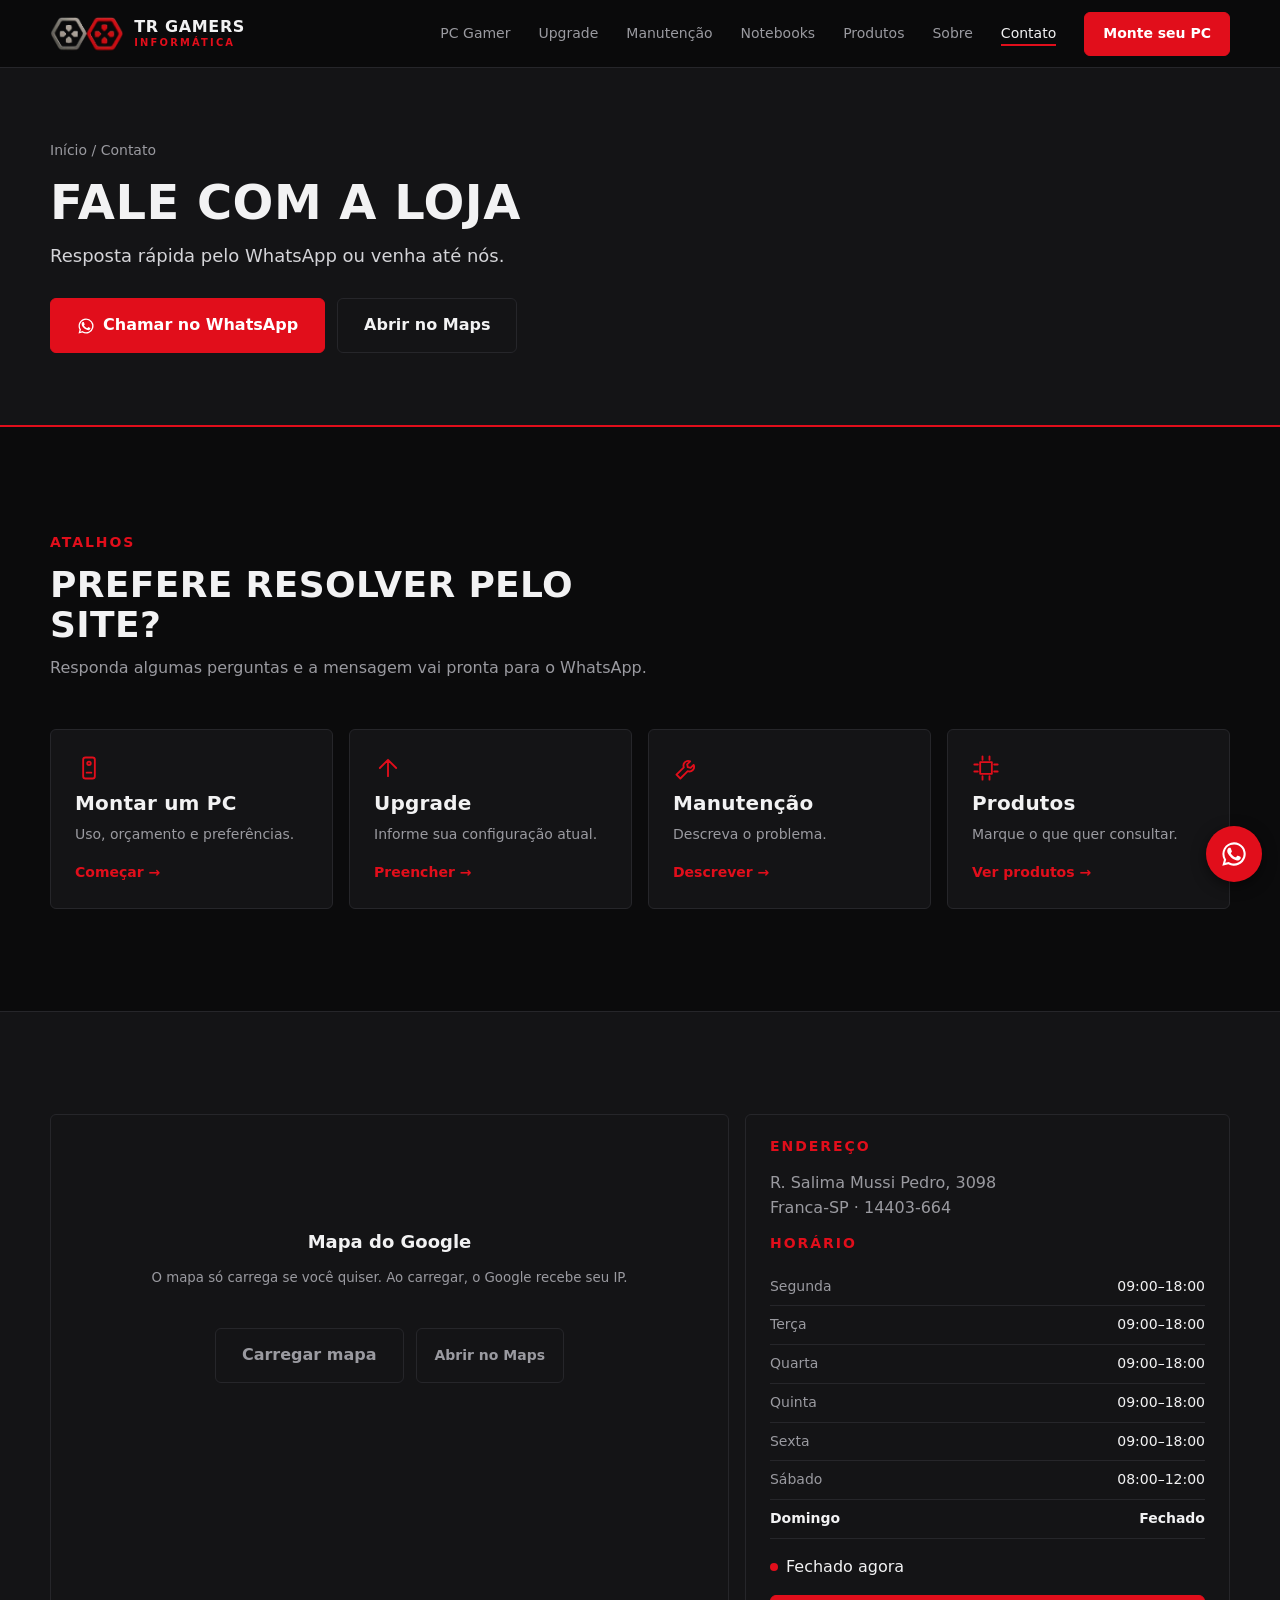
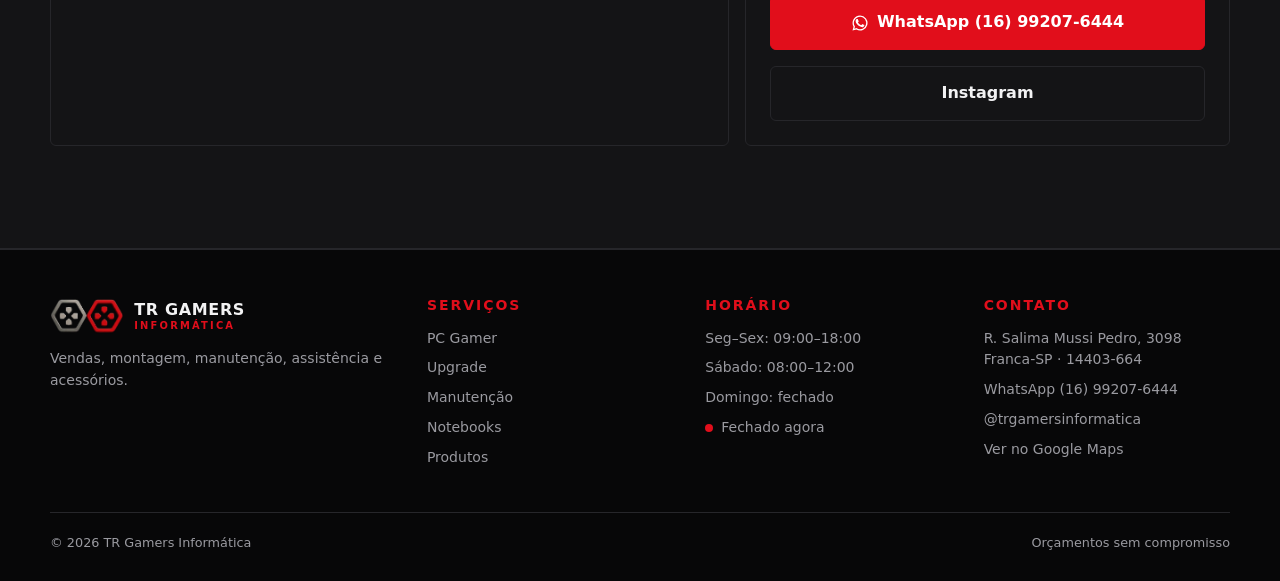
==== contato/index.html @ 9ca3f969 "Site TR Gamers Informática: versão inicial Site estático multipágina (HTML/CSS/JS puro) com Montador" ====
<!doctype html>
<html lang="pt-BR">
<head>
<meta charset="utf-8">
<meta name="viewport" content="width=device-width,initial-scale=1">
<title>Contato e endereço | TR Gamers Informática</title>
<meta name="description" content="R. Salima Mussi Pedro, 3098, Franca-SP. Seg a Sex 9h às 18h, sábado 8h às 12h. Orçamentos pelo WhatsApp.">
<meta name="theme-color" content="#0b0b0c">
<link rel="canonical" href="https://trgamersinformatica.com.br/contato/">
<meta property="og:type" content="website">
<meta property="og:locale" content="pt_BR">
<meta property="og:site_name" content="TR Gamers Informática">
<meta property="og:title" content="Contato e endereço | TR Gamers Informática">
<meta property="og:description" content="R. Salima Mussi Pedro, 3098, Franca-SP. Seg a Sex 9h às 18h, sábado 8h às 12h. Orçamentos pelo WhatsApp.">
<meta property="og:url" content="https://trgamersinformatica.com.br/contato/">
<meta property="og:image" content="https://trgamersinformatica.com.br/assets/img/banner.webp">
<link rel="icon" href="/assets/img/icon.webp" type="image/webp">
<script src="/js/boot.js"></script>
<link rel="stylesheet" href="/css/tokens.css">
<link rel="stylesheet" href="/css/base.css">
<link rel="stylesheet" href="/css/layout.css">
<link rel="stylesheet" href="/css/components.css">
<script type="module" src="/js/main.js"></script>
</head>
<body>
<svg class="sprite" width="0" height="0" aria-hidden="true">
  <symbol id="i-wa" viewBox="0 0 24 24"><path d="M17.5 14.4c-.3-.1-1.7-.8-2-.9-.3-.1-.5-.1-.7.1-.2.3-.8.9-.9 1.1-.2.2-.3.2-.6.1-.3-.1-1.2-.4-2.3-1.4-.8-.7-1.4-1.6-1.6-1.9-.2-.3 0-.4.1-.6l.4-.5c.1-.2.2-.3.3-.5.1-.2 0-.4 0-.5-.1-.1-.7-1.6-.9-2.2-.2-.6-.5-.5-.7-.5h-.6c-.2 0-.5.1-.8.4-.3.3-1 1-1 2.4s1 2.8 1.2 3c.1.2 2 3.1 4.9 4.3.7.3 1.2.5 1.6.6.7.2 1.3.2 1.8.1.5-.1 1.7-.7 1.9-1.4.2-.7.2-1.2.2-1.4-.1-.1-.3-.2-.6-.3zM12 2a10 10 0 0 0-8.6 15L2 22l5.1-1.3A10 10 0 1 0 12 2zm0 18.2c-1.5 0-3-.4-4.2-1.2l-.3-.2-3 .8.8-2.9-.2-.3A8.2 8.2 0 1 1 12 20.2z"/></symbol>
  <symbol id="i-pc" viewBox="0 0 24 24"><rect x="7" y="3" width="10" height="18" rx="2"/><circle cx="12" cy="8" r="1.5"/><path d="M10 16h4"/></symbol>
  <symbol id="i-up" viewBox="0 0 24 24"><path d="M12 19V5M5 12l7-7 7 7"/></symbol>
  <symbol id="i-tool" viewBox="0 0 24 24"><path d="M14.7 6.3a4 4 0 0 0-5.4 5.1L3 17.7 6.3 21l6.3-6.3a4 4 0 0 0 5.1-5.4l-2.6 2.6-2.4-.6-.6-2.4z"/></symbol>
  <symbol id="i-laptop" viewBox="0 0 24 24"><rect x="4" y="5" width="16" height="11" rx="1"/><path d="M2 19h20"/></symbol>
  <symbol id="i-fan" viewBox="0 0 24 24"><circle cx="12" cy="12" r="2"/><path d="M12 10c0-4 1-6 3-6s2 3-3 6zM14 12c4 0 6 1 6 3s-3 2-6-3zM12 14c0 4-1 6-3 6s-2-3 3-6zM10 12c-4 0-6-1-6-3s3-2 6 3z"/></symbol>
  <symbol id="i-cpu" viewBox="0 0 24 24"><rect x="7" y="7" width="10" height="10"/><path d="M9 2v3M15 2v3M9 19v3M15 19v3M2 9h3M2 15h3M19 9h3M19 15h3"/></symbol>
  <symbol id="i-ram" viewBox="0 0 24 24"><rect x="2" y="8" width="20" height="8" rx="1"/><path d="M6 16v2M10 16v2M14 16v2M18 16v2M6 12h2M11 12h2M16 12h2"/></symbol>
  <symbol id="i-mouse" viewBox="0 0 24 24"><rect x="7" y="3" width="10" height="18" rx="5"/><path d="M12 7v4"/></symbol>
  <symbol id="i-cable" viewBox="0 0 24 24"><path d="M4 9h5v6H4zM15 9h5v6h-5zM9 12h6"/></symbol>
  <symbol id="i-check" viewBox="0 0 24 24"><path d="M5 12l4 4 10-10"/></symbol>
  <symbol id="i-truck" viewBox="0 0 24 24"><path d="M2 6h12v10H2zM14 10h4l3 3v3h-7"/><circle cx="6" cy="17" r="1.8"/><circle cx="17" cy="17" r="1.8"/></symbol>
</svg>
<a class="skip" href="#conteudo">Pular para o conteúdo</a>
<header class="header">
  <div class="container header__in">
    <a href="/" class="brand" aria-label="TR Gamers Informática - início">
      <img src="/assets/img/logo-mark.webp" alt="" height="36" width="74">
      <span>TR Gamers<small>Informática</small></span>
    </a>
    <button class="menu-btn" aria-label="Menu" aria-expanded="false"><span></span></button>
    <nav class="nav" aria-label="Principal">
      <a href="/montagem/">PC Gamer</a>
      <a href="/upgrade/">Upgrade</a>
      <a href="/manutencao/">Manutenção</a>
      <a href="/notebooks/">Notebooks</a>
      <a href="/produtos/">Produtos</a>
      <a href="/sobre/">Sobre</a>
      <a href="/contato/" aria-current="page">Contato</a>
      <a class="btn btn--primary btn--sm" href="/monte-seu-pc/">Monte seu PC</a>
    </nav>
  </div>
</header>
<main id="conteudo" tabindex="-1">
  <section class="page-hero">
    <div class="container">
      <p class="crumbs"><a href="/">Início</a> / Contato</p>
      <h1>Fale com a loja</h1>
      <p>Resposta rápida pelo WhatsApp ou venha até nós.</p>
      <div class="hero__cta">
        <a class="btn btn--primary" data-wa="Oi, tudo bem? Vim pelo site da TR Gamers e gostaria de fazer um orçamento." href="https://wa.me/5516992076444"><svg aria-hidden="true"><use href="#i-wa"/></svg>Chamar no WhatsApp</a>
        <a class="btn" href="https://maps.app.goo.gl/6mG3vqccFq88WbRX6" target="_blank" rel="noopener noreferrer">Abrir no Maps</a>
      </div>
    </div>
  </section>
  <section class="section">
    <div class="container">
      <div class="section__head"><span class="eyebrow">Atalhos</span><h2>Prefere resolver pelo site?</h2><p>Responda algumas perguntas e a mensagem vai pronta para o WhatsApp.</p></div>      <div class="cards cards--4">
        <a class="card reveal" href="/monte-seu-pc/"><svg class="ico ico--red" aria-hidden="true"><use href="#i-pc"/></svg><h3>Montar um PC</h3><p>Uso, orçamento e preferências.</p><span class="card__more">Começar →</span></a>
        <a class="card reveal" href="/upgrade/"><svg class="ico ico--red" aria-hidden="true"><use href="#i-up"/></svg><h3>Upgrade</h3><p>Informe sua configuração atual.</p><span class="card__more">Preencher →</span></a>
        <a class="card reveal" href="/manutencao/"><svg class="ico ico--red" aria-hidden="true"><use href="#i-tool"/></svg><h3>Manutenção</h3><p>Descreva o problema.</p><span class="card__more">Descrever →</span></a>
        <a class="card reveal" href="/produtos/"><svg class="ico ico--red" aria-hidden="true"><use href="#i-cpu"/></svg><h3>Produtos</h3><p>Marque o que quer consultar.</p><span class="card__more">Ver produtos →</span></a>
      </div>
    </div>
  </section>
  <section class="section section--alt">
    <div class="container">
      <div class="contact">
        <div class="map" data-map="https://www.google.com/maps?q=R.+Salima+Mussi+Pedro,+3098,+Franca+-+SP,+14403-664&output=embed">
          <div class="map__ph">
            <p><b>Mapa do Google</b></p>
            <small>O mapa só carrega se você quiser. Ao carregar, o Google recebe seu IP.</small>
            <div class="hero__cta hero__cta--center"><button type="button" class="btn" data-load-map>Carregar mapa</button><a class="btn btn--sm" href="https://maps.app.goo.gl/6mG3vqccFq88WbRX6" target="_blank" rel="noopener noreferrer">Abrir no Maps</a></div>
          </div>
        </div>
        <div class="panel">
          <h3>Endereço</h3><p>R. Salima Mussi Pedro, 3098<br>Franca-SP · 14403-664</p>
          <h3>Horário</h3><table class="hours"><tr data-day="1"><td>Segunda</td><td>09:00–18:00</td></tr><tr data-day="2"><td>Terça</td><td>09:00–18:00</td></tr><tr data-day="3"><td>Quarta</td><td>09:00–18:00</td></tr><tr data-day="4"><td>Quinta</td><td>09:00–18:00</td></tr><tr data-day="5"><td>Sexta</td><td>09:00–18:00</td></tr><tr data-day="6"><td>Sábado</td><td>08:00–12:00</td></tr><tr data-day="0"><td>Domingo</td><td>Fechado</td></tr></table><span class="status"></span>
          <a class="btn btn--primary" data-wa="Oi, tudo bem? Vim pelo site da TR Gamers e gostaria de fazer um orçamento." href="https://wa.me/5516992076444"><svg aria-hidden="true"><use href="#i-wa"/></svg>WhatsApp (16) 99207-6444</a>
          <a class="btn" href="https://www.instagram.com/trgamersinformatica/" target="_blank" rel="noopener noreferrer">Instagram</a>
        </div>
      </div>
    </div>
  </section>
</main>
<footer class="footer">
  <div class="container">
    <div class="footer__grid">
      <div>
        <a href="/" class="brand brand--foot"><img src="/assets/img/logo-mark.webp" alt="" height="36" width="74"><span>TR Gamers<small>Informática</small></span></a>
        <p>Vendas, montagem, manutenção, assistência e acessórios.</p>
      </div>
      <div>
        <h3>Serviços</h3>
        <ul><li><a href="/montagem/">PC Gamer</a></li><li><a href="/upgrade/">Upgrade</a></li><li><a href="/manutencao/">Manutenção</a></li><li><a href="/notebooks/">Notebooks</a></li><li><a href="/produtos/">Produtos</a></li></ul>
      </div>
      <div>
        <h3>Horário</h3>
        <ul><li>Seg–Sex: 09:00–18:00</li><li>Sábado: 08:00–12:00</li><li>Domingo: fechado</li><li><span class="status"></span></li></ul>
      </div>
      <div>
        <h3>Contato</h3>
        <ul>
          <li>R. Salima Mussi Pedro, 3098<br>Franca-SP · 14403-664</li>
          <li><a data-wa href="https://wa.me/5516992076444">WhatsApp (16) 99207-6444</a></li>
          <li><a href="https://www.instagram.com/trgamersinformatica/" target="_blank" rel="noopener noreferrer">@trgamersinformatica</a></li>
          <li><a href="https://maps.app.goo.gl/6mG3vqccFq88WbRX6" target="_blank" rel="noopener noreferrer">Ver no Google Maps</a></li>
        </ul>
      </div>
    </div>
    <div class="footer__bottom"><span>© 2026 TR Gamers Informática</span><span>Orçamentos sem compromisso</span></div>
  </div>
</footer>
<a class="wa-float" data-wa="Oi, tudo bem? Vim pelo site da TR Gamers e gostaria de fazer um orçamento." href="https://wa.me/5516992076444" aria-label="Falar no WhatsApp"><svg aria-hidden="true"><use href="#i-wa"/></svg></a>
</body>
</html>
---- css/tokens.css ----
:root {
  --bg: #0b0b0c;
  --surface: #141416;
  --surface-2: #1b1b1e;
  --border: #26262a;
  --text: #f2f2f3;
  --muted: #9a9aa0;
  --red: #e10e1b;
  --red-hover: #b80b16;

  --font-body: "Segoe UI", system-ui, -apple-system, Roboto, Arial, sans-serif;
  --font-head: Bahnschrift, "Segoe UI Semibold", "Arial Narrow", system-ui, sans-serif;

  --fs-sm: 0.875rem;
  --fs-base: 1rem;
  --fs-lg: 1.125rem;
  --fs-h3: 1.25rem;
  --fs-h2: clamp(1.6rem, 3vw, 2.25rem);
  --fs-h1: clamp(2.1rem, 5.2vw, 4rem);

  --space-section: clamp(56px, 8vw, 104px);
  --container: 1180px;
  --gutter: clamp(16px, 4vw, 32px);
  --radius: 6px;
  --header-h: 68px;
}
---- css/base.css ----
*, *::before, *::after { box-sizing: border-box; }
* { margin: 0; }
html { scroll-behavior: smooth; scroll-padding-top: calc(var(--header-h) + 8px); -webkit-text-size-adjust: 100%; }
body {
  background: var(--bg);
  color: var(--text);
  font-family: var(--font-body);
  font-size: var(--fs-base);
  line-height: 1.55;
  -webkit-font-smoothing: antialiased;
}
img { max-width: 100%; display: block; }
a { color: inherit; text-decoration: none; }
ul { list-style: none; padding: 0; }
button { font: inherit; color: inherit; cursor: pointer; }
:focus-visible { outline: 2px solid var(--red); outline-offset: 3px; }

h1, h2, h3 { font-family: var(--font-head); line-height: 1.1; letter-spacing: 0.01em; }
h1 { font-size: var(--fs-h1); font-weight: 700; text-transform: uppercase; }
h2 { font-size: var(--fs-h2); font-weight: 700; text-transform: uppercase; }
h3 { font-size: var(--fs-h3); font-weight: 600; }

.container { width: min(100% - 2 * var(--gutter), var(--container)); margin-inline: auto; }
.section { padding-block: var(--space-section); }
.section--alt { background: var(--surface); border-block: 1px solid var(--border); }

.eyebrow {
  display: inline-block;
  font-size: var(--fs-sm);
  font-weight: 600;
  letter-spacing: 0.14em;
  text-transform: uppercase;
  color: var(--red);
  margin-bottom: 12px;
}
.section__head { max-width: 640px; margin-bottom: clamp(28px, 4vw, 48px); }
.section__head p { color: var(--muted); margin-top: 12px; }

/* Botões */
.btn {
  display: inline-flex; align-items: center; justify-content: center; gap: 8px;
  padding: 14px 26px;
  border: 1px solid var(--border);
  border-radius: var(--radius);
  background: transparent;
  font-weight: 600; font-size: var(--fs-base);
  transition: background .2s, border-color .2s, transform .2s;
}
.btn:hover { border-color: var(--text); }
.btn--primary { background: var(--red); border-color: var(--red); color: #fff; }
.btn--primary:hover { background: var(--red-hover); border-color: var(--red-hover); }
.btn--sm { padding: 10px 18px; font-size: var(--fs-sm); }
.btn svg { width: 18px; height: 18px; fill: currentColor; }

/* Contêineres vazios (ETAPA 2) */
.slot {
  display: grid; place-items: center; text-align: center;
  min-height: 220px; padding: 24px;
  border: 1px dashed var(--border);
  border-radius: var(--radius);
  color: var(--muted); font-size: var(--fs-sm);
  background: repeating-linear-gradient(135deg, transparent 0 14px, rgba(255,255,255,.015) 14px 28px);
}
.slot b { display: block; color: var(--text); font-family: var(--font-head); font-size: var(--fs-lg); margin-bottom: 4px; }
.slot-grid { display: grid; gap: 16px; }
.slot-grid--4 { grid-template-columns: repeat(auto-fit, minmax(230px, 1fr)); }
.slot-grid--3 { grid-template-columns: repeat(auto-fit, minmax(280px, 1fr)); }
.slot--tall { min-height: 420px; }

@media (prefers-reduced-motion: reduce) {
  html { scroll-behavior: auto; }
  * { transition: none !important; }
}
---- css/layout.css ----
/* Header */
.header {
  position: sticky; top: 0; z-index: 50;
  height: var(--header-h);
  background: rgba(11, 11, 12, .94);
  backdrop-filter: blur(8px);
  border-bottom: 1px solid var(--border);
}
.header__in { height: 100%; display: flex; align-items: center; justify-content: space-between; gap: 24px; }
.brand { display: flex; align-items: center; gap: 10px; }
.brand img { height: 36px; width: auto; }
.brand span { font-family: var(--font-head); font-weight: 700; letter-spacing: .04em; text-transform: uppercase; line-height: 1; }
.brand span small { display: block; font-size: .62rem; font-weight: 600; color: var(--red); letter-spacing: .22em; margin-top: 3px; }

.nav { display: flex; align-items: center; gap: 28px; }
.nav a:not(.btn) { font-size: var(--fs-sm); font-weight: 500; color: var(--muted); transition: color .2s; }
.nav a:not(.btn):hover, .nav a[aria-current] { color: var(--text); }
.nav a[aria-current]:not(.btn) { box-shadow: 0 2px 0 var(--red); }

.menu-btn { display: none; width: 44px; height: 44px; background: none; border: 1px solid var(--border); border-radius: var(--radius); }
.menu-btn span, .menu-btn span::before, .menu-btn span::after {
  display: block; width: 18px; height: 2px; background: var(--text); margin: auto; position: relative; transition: transform .2s;
}
.menu-btn span::before, .menu-btn span::after { content: ""; position: absolute; left: 0; }
.menu-btn span::before { top: -6px; }
.menu-btn span::after { top: 6px; }

/* Hero */
.hero {
  position: relative; isolation: isolate;
  min-height: clamp(460px, 78vh, 720px);
  display: flex; align-items: flex-end;
  background: var(--bg) url("../assets/img/hero.webp") center 38% / cover no-repeat;
  border-bottom: 2px solid var(--red);
}
.hero::before {
  content: ""; position: absolute; inset: 0; z-index: -1;
  background:
    linear-gradient(90deg, rgba(11,11,12,.92) 0%, rgba(11,11,12,.7) 45%, rgba(11,11,12,.35) 100%),
    linear-gradient(0deg, rgba(11,11,12,.85) 0%, rgba(11,11,12,0) 45%);
}
.hero__in { padding-block: clamp(40px, 8vw, 88px); }
.hero h1 { max-width: 14ch; }
.hero h1 em { font-style: normal; color: var(--red); }
.hero p { max-width: 46ch; color: #d4d4d8; font-size: var(--fs-lg); margin-top: 18px; }
.hero__cta { display: flex; flex-wrap: wrap; gap: 12px; margin-top: 28px; }
.hero__proof { margin-top: 22px; font-size: var(--fs-sm); color: var(--muted); }
.hero__proof b { color: var(--text); }

/* Faixa de confiança */
.trust { background: var(--surface); border-bottom: 1px solid var(--border); }
.trust ul { display: grid; grid-template-columns: repeat(4, 1fr); }
.trust li { padding: 22px 16px; text-align: center; font-family: var(--font-head); font-weight: 600; letter-spacing: .06em; text-transform: uppercase; font-size: var(--fs-sm); border-left: 1px solid var(--border); }
.trust li:first-child { border-left: 0; }

/* Banner (faixa de imagem) */
.banner-strip img { width: 100%; height: auto; border: 1px solid var(--border); border-radius: var(--radius); }

/* Contato */
.contact { display: grid; grid-template-columns: 1.4fr 1fr; gap: 16px; }
.cta-final { text-align: center; }
.cta-final h2 { max-width: 20ch; margin: 0 auto 24px; }

/* Footer */
.footer { background: #070708; border-top: 1px solid var(--border); padding-block: 48px 28px; }
.footer__grid { display: grid; grid-template-columns: 1.4fr 1fr 1fr 1fr; gap: 32px; }
.footer h3 { font-size: var(--fs-sm); letter-spacing: .14em; text-transform: uppercase; color: var(--red); margin-bottom: 14px; }
.footer li, .footer p { color: var(--muted); font-size: var(--fs-sm); margin-bottom: 8px; }
.footer a:hover { color: var(--text); }
.footer__bottom { margin-top: 36px; padding-top: 20px; border-top: 1px solid var(--border); color: var(--muted); font-size: .8rem; display: flex; justify-content: space-between; flex-wrap: wrap; gap: 8px; }
.status { display: inline-flex; align-items: center; gap: 8px; }
.status::before { content: ""; width: 8px; height: 8px; border-radius: 50%; background: var(--muted); }
.status[data-open="true"]::before { background: #2ecc71; }
.status[data-open="false"]::before { background: var(--red); }

/* WhatsApp flutuante */
.wa-float {
  position: fixed; right: 18px; bottom: 18px; z-index: 60;
  width: 56px; height: 56px; border-radius: 50%;
  display: grid; place-items: center;
  background: var(--red); color: #fff;
  box-shadow: 0 4px 14px rgba(0,0,0,.5);
  transition: transform .2s, background .2s;
}
.wa-float:hover { background: var(--red-hover); transform: translateY(-2px); }
.wa-float svg { width: 28px; height: 28px; fill: currentColor; }

@media (max-width: 860px) {
  .menu-btn { display: block; }
  .nav {
    position: absolute; top: var(--header-h); left: 0; right: 0;
    flex-direction: column; align-items: stretch; gap: 0;
    background: var(--bg); border-bottom: 1px solid var(--border);
    padding: 8px var(--gutter) 20px;
    display: none;
  }
  .nav.is-open { display: flex; }
  .nav a:not(.btn) { padding: 14px 0; border-bottom: 1px solid var(--border); font-size: var(--fs-base); }
  .nav .btn { margin-top: 16px; }
  .trust ul { grid-template-columns: 1fr 1fr; }
  .trust li:nth-child(3) { border-left: 0; }
  .trust li:nth-child(n+3) { border-top: 1px solid var(--border); }
  .contact { grid-template-columns: 1fr; }
  .footer__grid { grid-template-columns: 1fr 1fr; }
  .hero { background-position: 60% center; }
}
@media (max-width: 520px) {
  .footer__grid { grid-template-columns: 1fr; }
  .hero__cta .btn { width: 100%; }
}

/* Páginas internas */
.page-hero { background: var(--surface); border-bottom: 2px solid var(--red); padding-block: clamp(40px, 6vw, 72px); }
.page-hero h1 { font-size: clamp(1.9rem, 4.2vw, 3rem); max-width: 22ch; }
.page-hero p:not(.crumbs) { color: #d4d4d8; font-size: var(--fs-lg); max-width: 52ch; margin-top: 14px; }
.crumbs { font-size: var(--fs-sm); color: var(--muted); margin-bottom: 14px; }
.crumbs a:hover { color: var(--text); }
a.slot { transition: border-color .2s, color .2s; }
a.slot:hover { border-color: var(--red); }
.trust a { display: block; padding: 22px 16px; margin: -22px -16px; transition: color .2s; }
.trust a:hover { color: var(--red); }

/* ===== Animações ===== */
@view-transition { navigation: auto; }
::view-transition-old(root), ::view-transition-new(root) { animation-duration: .25s; }

.header { transition: box-shadow .25s, background .25s; }
.header.is-scrolled { box-shadow: 0 6px 20px rgba(0,0,0,.45); }

.hero__in > *, .page-hero .container > * { animation: rise .7s cubic-bezier(.2,.7,.2,1) both; }
.hero__in > :nth-child(2), .page-hero .container > :nth-child(2) { animation-delay: .08s; }
.hero__in > :nth-child(3), .page-hero .container > :nth-child(3) { animation-delay: .16s; }
.hero__in > :nth-child(4), .page-hero .container > :nth-child(4) { animation-delay: .24s; }
.hero__in > :nth-child(5) { animation-delay: .32s; }
@keyframes rise { from { opacity: 0; transform: translateY(18px); } to { opacity: 1; transform: none; } }

.btn--primary { transition: background .2s, border-color .2s, transform .2s; }
.btn--primary:hover { transform: translateY(-1px); }
.wa-float { animation: pop .5s .6s cubic-bezier(.3,1.5,.5,1) both; }
@keyframes pop { from { opacity: 0; transform: scale(.4); } to { opacity: 1; transform: none; } }
---- css/components.css ----
/* Ícones */
.ico { width: 28px; height: 28px; stroke: currentColor; fill: none; stroke-width: 1.6; stroke-linecap: round; stroke-linejoin: round; flex: none; }
.ico--red { color: var(--red); }

/* Cards de serviço / pilares / perfis */
.cards { display: grid; gap: 16px; }
.cards--4 { grid-template-columns: repeat(auto-fit, minmax(240px, 1fr)); }
.cards--3 { grid-template-columns: repeat(auto-fit, minmax(290px, 1fr)); }
.card {
  display: flex; flex-direction: column; gap: 10px;
  padding: 24px; background: var(--surface); border: 1px solid var(--border); border-radius: var(--radius);
  transition: transform .2s, border-color .2s;
}
.section--alt .card { background: var(--bg); }
a.card:hover, .card--hover:hover { transform: translateY(-3px); border-color: var(--red); }
.card p { color: var(--muted); font-size: var(--fs-sm); }
.card__more { margin-top: auto; padding-top: 6px; font-size: var(--fs-sm); font-weight: 600; color: var(--red); }
a.card:hover .card__more { text-decoration: underline; }
.card__n { font-family: var(--font-head); font-size: 1.6rem; color: var(--red); line-height: 1; }

/* Produtos */
.prod { padding: 20px; gap: 12px; }
.prod__top { display: flex; align-items: center; gap: 12px; color: var(--red); }
.prod__tag { font-size: .75rem; color: var(--muted); letter-spacing: .08em; text-transform: uppercase; }
.prod h3 { font-size: 1rem; font-weight: 600; line-height: 1.3; }
.prod .btn { margin-top: auto; }
.note { margin-top: 20px; color: var(--muted); font-size: var(--fs-sm); }

/* Avaliações */
.review { gap: 14px; }
.stars { color: var(--red); letter-spacing: 3px; }
.review blockquote { color: var(--text); font-size: var(--fs-base); line-height: 1.55; }
.review cite { font-style: normal; color: var(--muted); font-size: var(--fs-sm); margin-top: auto; }

/* Faixa de chamada do montador */
.band { display: flex; align-items: center; justify-content: space-between; gap: 28px; flex-wrap: wrap;
  padding: clamp(24px, 4vw, 44px); background: var(--surface); border: 1px solid var(--border); border-left: 3px solid var(--red); border-radius: var(--radius); }
.band ul { display: flex; flex-wrap: wrap; gap: 10px 22px; margin-top: 16px; color: var(--muted); font-size: var(--fs-sm); }
.band li { display: flex; align-items: center; gap: 8px; }
.band li .ico { width: 16px; height: 16px; color: var(--red); stroke-width: 2.4; }

/* Lista de itens (páginas de serviço) */
.checks { display: grid; gap: 12px; }
.checks li { display: flex; gap: 10px; align-items: flex-start; color: var(--muted); }
.checks li .ico { width: 18px; height: 18px; margin-top: 3px; color: var(--red); stroke-width: 2.4; }
.checks b { color: var(--text); font-weight: 600; }

/* Fotos */
.photos { display: grid; grid-template-columns: repeat(auto-fit, minmax(280px, 1fr)); gap: 16px; }
.photos figure { border: 1px solid var(--border); border-radius: var(--radius); overflow: hidden; background: var(--surface); }
.photos img { width: 100%; aspect-ratio: 4 / 3; object-fit: cover; transition: transform .4s; }
.photos figure:hover img { transform: scale(1.03); }
.photos figcaption { padding: 12px 16px; font-size: var(--fs-sm); color: var(--muted); }

/* Contato */
.hours { width: 100%; border-collapse: collapse; font-size: var(--fs-sm); }
.hours td { padding: 8px 0; border-bottom: 1px solid var(--border); color: var(--muted); }
.hours td:last-child { text-align: right; color: var(--text); }
.hours tr.today td { color: var(--text); font-weight: 600; }
.map { border: 1px solid var(--border); border-radius: var(--radius); overflow: hidden; min-height: 380px; background: var(--surface); }
.map iframe { width: 100%; height: 100%; min-height: 380px; border: 0; filter: grayscale(.85) invert(.92) contrast(.9); }
.panel { background: var(--surface); border: 1px solid var(--border); border-radius: var(--radius); padding: 24px; display: flex; flex-direction: column; gap: 16px; }
.panel h3 { font-size: var(--fs-sm); letter-spacing: .14em; text-transform: uppercase; color: var(--red); }
.panel p { color: var(--muted); }

/* Revelar ao rolar */
.js .reveal { opacity: 0; transform: translateY(14px); transition: opacity .5s ease var(--d, 0ms), transform .5s ease var(--d, 0ms); }
.js .reveal.is-in { opacity: 1; transform: none; }

/* ===== MONTADOR ===== */
.wizard { display: grid; grid-template-columns: minmax(0, 1fr) 340px; gap: 24px; align-items: start; }
.wiz__progress { display: flex; gap: 6px; margin-bottom: 24px; counter-reset: s; }
.wiz__progress li { flex: 1; }
.wiz__progress button {
  width: 100%; text-align: left; background: none; border: 0; border-top: 3px solid var(--border);
  padding: 10px 0 0; color: var(--muted); font-size: .75rem; letter-spacing: .08em; text-transform: uppercase; font-weight: 600;
  transition: color .2s, border-color .2s;
}
.wiz__progress button:disabled { cursor: not-allowed; opacity: .5; }
.wiz__progress li.is-done button { border-color: #6b1319; color: var(--text); }
.wiz__progress li.is-current button { border-color: var(--red); color: var(--text); }

.wiz__step { border: 0; padding: 0; min-width: 0; display: none; }
.wiz__step.is-active { display: block; animation: stepIn .3s ease; }
@keyframes stepIn { from { opacity: 0; transform: translateX(12px); } to { opacity: 1; transform: none; } }
.wiz__step legend { font-family: var(--font-head); font-size: clamp(1.3rem, 2.6vw, 1.75rem); font-weight: 700; text-transform: uppercase; margin-bottom: 6px; padding: 0; }
.wiz__hint { color: var(--muted); font-size: var(--fs-sm); margin-bottom: 20px; }
.wiz__group { margin-top: 26px; }
.wiz__group > p { font-weight: 600; margin-bottom: 10px; }

.opts { display: grid; gap: 10px; grid-template-columns: repeat(auto-fit, minmax(210px, 1fr)); }
.opt, .chip { position: relative; cursor: pointer; }
.opt input, .chip input { position: absolute; opacity: 0; inset: 0; width: 100%; height: 100%; margin: 0; cursor: pointer; }
.opt > span {
  display: flex; flex-direction: column; gap: 2px; height: 100%;
  padding: 16px 18px; background: var(--surface); border: 1px solid var(--border); border-radius: var(--radius);
  transition: border-color .2s, background .2s, transform .15s;
}
.opt b { font-weight: 600; }
.opt small { color: var(--muted); font-size: var(--fs-sm); }
.opt:hover > span { border-color: #4a4a50; }
.opt:active > span { transform: scale(.985); }
.opt input:checked + span { border-color: var(--red); background: #1a1113; }
.opt input:focus-visible + span, .chip input:focus-visible + span { outline: 2px solid var(--red); outline-offset: 2px; }

.chips { display: flex; flex-wrap: wrap; gap: 8px; }
.chip > span { display: inline-block; padding: 10px 16px; background: var(--surface); border: 1px solid var(--border); border-radius: 999px; font-size: var(--fs-sm); transition: border-color .2s, background .2s, transform .15s; }
.chip:hover > span { border-color: #4a4a50; }
.chip:active > span { transform: scale(.97); }
.chip input:checked + span { border-color: var(--red); background: var(--red); color: #fff; }

.field { display: grid; gap: 6px; margin-top: 16px; }
.field label { font-size: var(--fs-sm); font-weight: 600; }
.field input, .field textarea {
  width: 100%; padding: 13px 14px; background: var(--surface); color: var(--text);
  border: 1px solid var(--border); border-radius: var(--radius); font: inherit; resize: vertical;
}
.field input:focus, .field textarea:focus { outline: none; border-color: var(--red); }

.wiz__nav { display: flex; gap: 10px; margin-top: 28px; flex-wrap: wrap; }
.wiz__nav [hidden] { display: none; }
.btn[aria-disabled="true"] { opacity: .55; cursor: not-allowed; }
.btn:disabled { opacity: .4; pointer-events: none; }

.wiz__sum { position: sticky; top: calc(var(--header-h) + 16px); background: var(--surface); border: 1px solid var(--border); border-radius: var(--radius); padding: 22px; }
.wiz__sum h3 { font-size: var(--fs-sm); letter-spacing: .14em; text-transform: uppercase; color: var(--red); margin-bottom: 14px; }
.wiz__sum dl { display: grid; gap: 12px; margin-bottom: 20px; }
.wiz__sum dt { font-size: .72rem; letter-spacing: .1em; text-transform: uppercase; color: var(--muted); }
.wiz__sum dd { font-size: var(--fs-sm); overflow-wrap: anywhere; }
.wiz__sum dd.is-empty { color: #55555a; }
.wiz__sum .btn { width: 100%; }
.wiz__sum .hint { margin-top: 10px; font-size: .75rem; color: var(--muted); text-align: center; }

@media (max-width: 900px) {
  .wizard { grid-template-columns: 1fr; }
  .wiz__sum { position: static; }
  .wiz__progress button { font-size: 0; padding-top: 14px; }
  .wiz__progress li.is-current button::after { content: attr(data-label); font-size: .75rem; }
}

/* Produto: imagem */
.prod__img { width: 100%; aspect-ratio: 1; object-fit: cover; border-radius: 4px; background: #e9eef0; }

/* Sobre */
.sr-only { position: absolute; width: 1px; height: 1px; overflow: hidden; clip: rect(0 0 0 0); white-space: nowrap; }
.sobre__banner { width: 100%; height: auto; border: 1px solid var(--border); border-radius: var(--radius); }
.sobre__cta { text-align: center; margin-top: 28px; }

/* Formulário de orçamento (Upgrade) */
.qform { display: grid; gap: 32px; }
.qform__block { border: 0; padding: 0; min-width: 0; }
.qform__block legend { font-family: var(--font-head); font-size: 1.2rem; font-weight: 700; text-transform: uppercase; margin-bottom: 14px; padding: 0; }
.qform__row { display: grid; grid-template-columns: repeat(auto-fit, minmax(220px, 1fr)); gap: 0 16px; }
.field select { width: 100%; padding: 13px 14px; background: var(--surface); color: var(--text); border: 1px solid var(--border); border-radius: var(--radius); font: inherit; }
.field select:focus { outline: none; border-color: var(--red); }
.qform__send { display: flex; align-items: center; gap: 16px; flex-wrap: wrap; }
.qform__send .note { margin: 0; }

/* ===== Acabamento (UX) ===== */
.sprite { position: absolute; width: 0; height: 0; }
.skip { position: absolute; left: 12px; top: -60px; z-index: 100; background: var(--red); color: #fff; padding: 10px 16px; border-radius: var(--radius); font-weight: 600; transition: top .2s; }
.skip:focus { top: 12px; }
main:focus { outline: none; }
.brand--foot { margin-bottom: 14px; }
.cta-row { margin-top: 24px; }
.hero__cta--center { justify-content: center; }

/* Mensagens de ajuda e confirmação */
.wiz__why { min-height: 1.4em; margin-top: 14px; font-size: var(--fs-sm); color: var(--red); }
.sent { margin-top: 16px; padding: 14px 16px; border: 1px solid var(--border); border-left: 3px solid #2ecc71; border-radius: var(--radius); background: var(--surface); font-size: var(--fs-sm); color: var(--muted); animation: stepIn .3s ease; }
.sent[hidden] { display: none; }
.sent a { color: var(--text); text-decoration: underline; }
.qform__n { display: inline-grid; place-items: center; width: 26px; height: 26px; margin-right: 10px; border-radius: 50%; background: var(--red); color: #fff; font-size: .85rem; vertical-align: middle; }
.qform__block { padding: 22px; background: var(--bg); border: 1px solid var(--border); border-radius: var(--radius); transition: border-color .2s; }
.is-missing { animation: missing .9s ease; border-color: var(--red); }
@keyframes missing { 0%,100% { transform: none; } 20% { transform: translateX(-6px); } 40% { transform: translateX(6px); } 60% { transform: translateX(-4px); } 80% { transform: translateX(4px); } }

/* Barra de consulta de produtos */
.selbar { position: fixed; left: 50%; bottom: 18px; transform: translateX(-50%); z-index: 55; display: flex; align-items: center; gap: 12px;
  padding: 10px 12px 10px 18px; background: var(--surface-2); border: 1px solid var(--border); border-radius: 999px; box-shadow: 0 8px 24px rgba(0,0,0,.5); animation: barIn .3s ease; }
.selbar[hidden] { display: none; }
.selbar__txt { font-size: var(--fs-sm); font-weight: 600; white-space: nowrap; }
.prod .btn.is-on { background: var(--red); border-color: var(--red); color: #fff; }
@keyframes barIn { from { opacity: 0; transform: translate(-50%, 16px); } to { opacity: 1; transform: translate(-50%, 0); } }
.has-selbar .wa-float { bottom: 86px; }

/* Mapa sob demanda */
.map__ph { min-height: 380px; display: grid; place-content: center; justify-items: center; gap: 12px; text-align: center; padding: 24px; color: var(--muted); }
.map__ph b { color: var(--text); font-family: var(--font-head); font-size: var(--fs-lg); }

/* Toque confortável */
.chip > span { padding: 12px 18px; }
.btn { min-height: 44px; }
.btn:active:not(:disabled) { transform: scale(.98); }

@media (max-width: 600px) {
  .selbar { left: 12px; right: 12px; transform: none; justify-content: space-between; border-radius: var(--radius); animation: none; }
  .has-selbar .wa-float { bottom: 92px; }
  .qform__block { padding: 16px; }
}
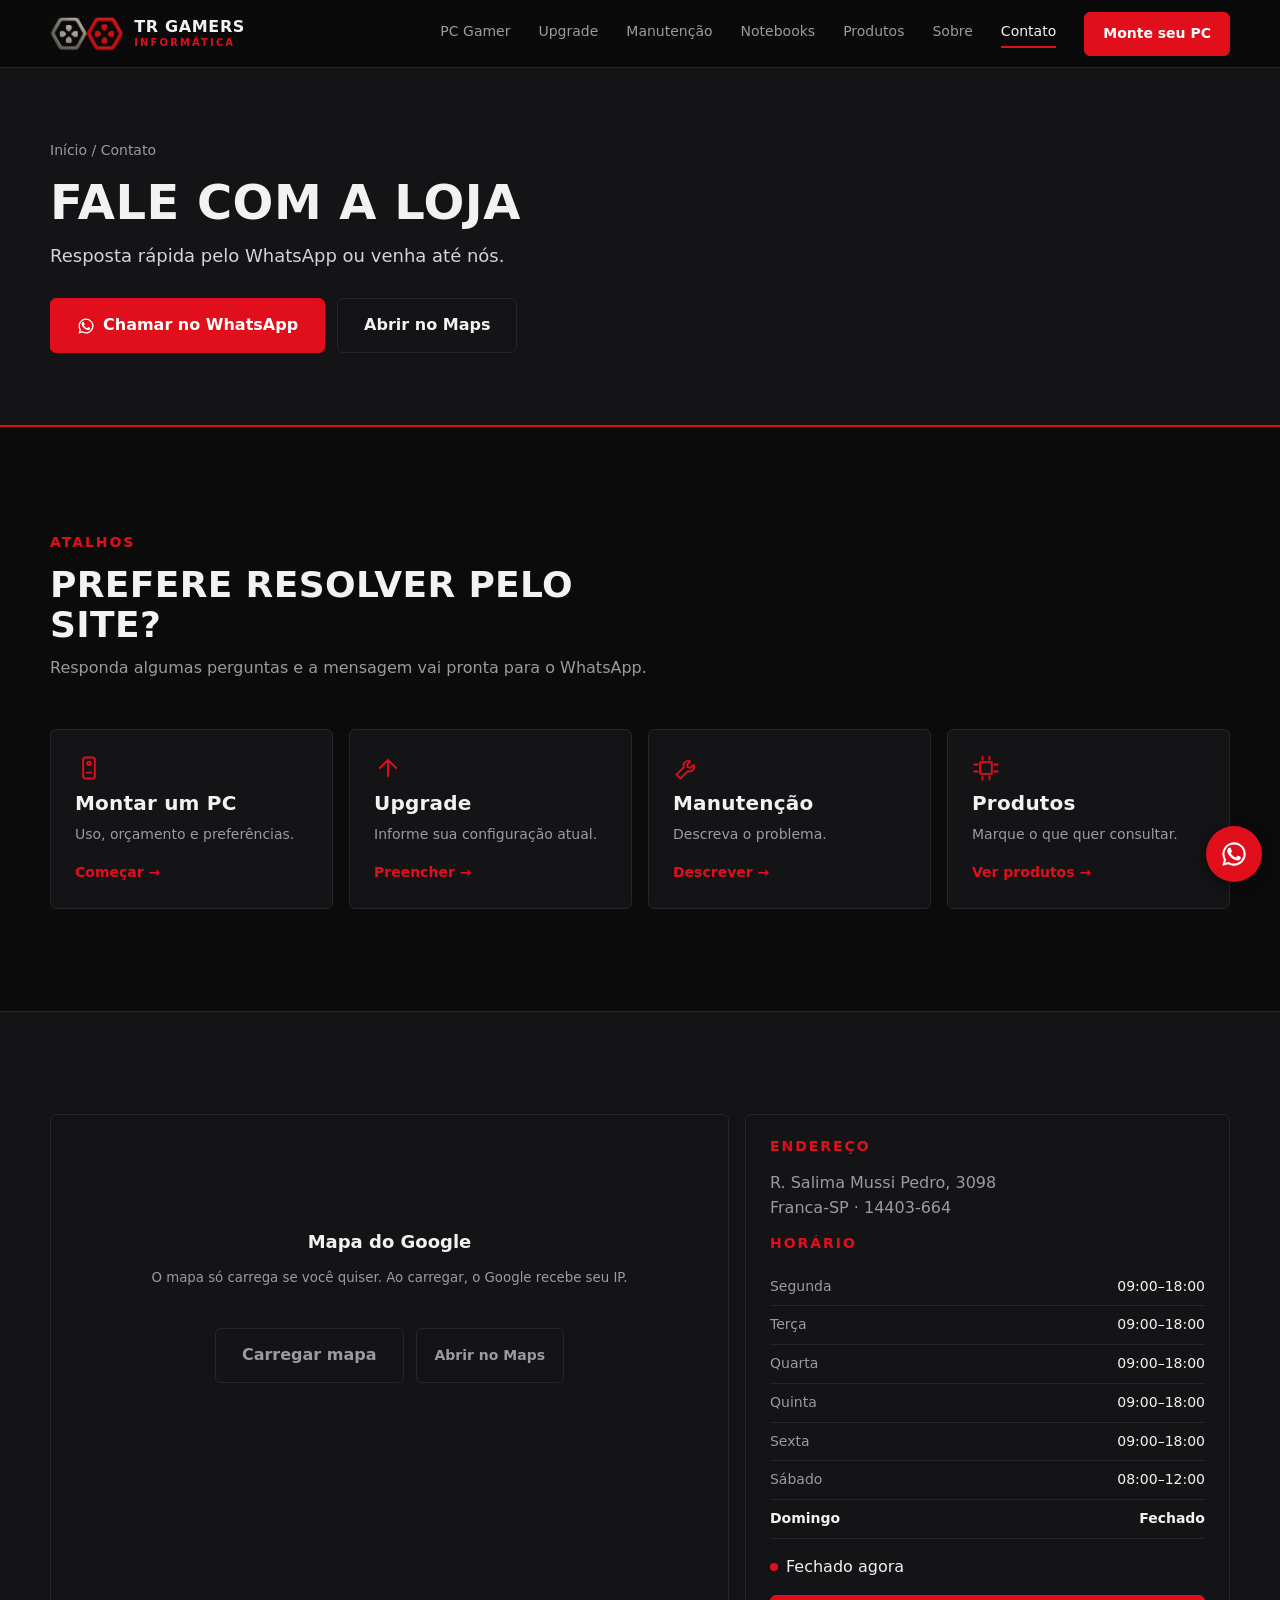
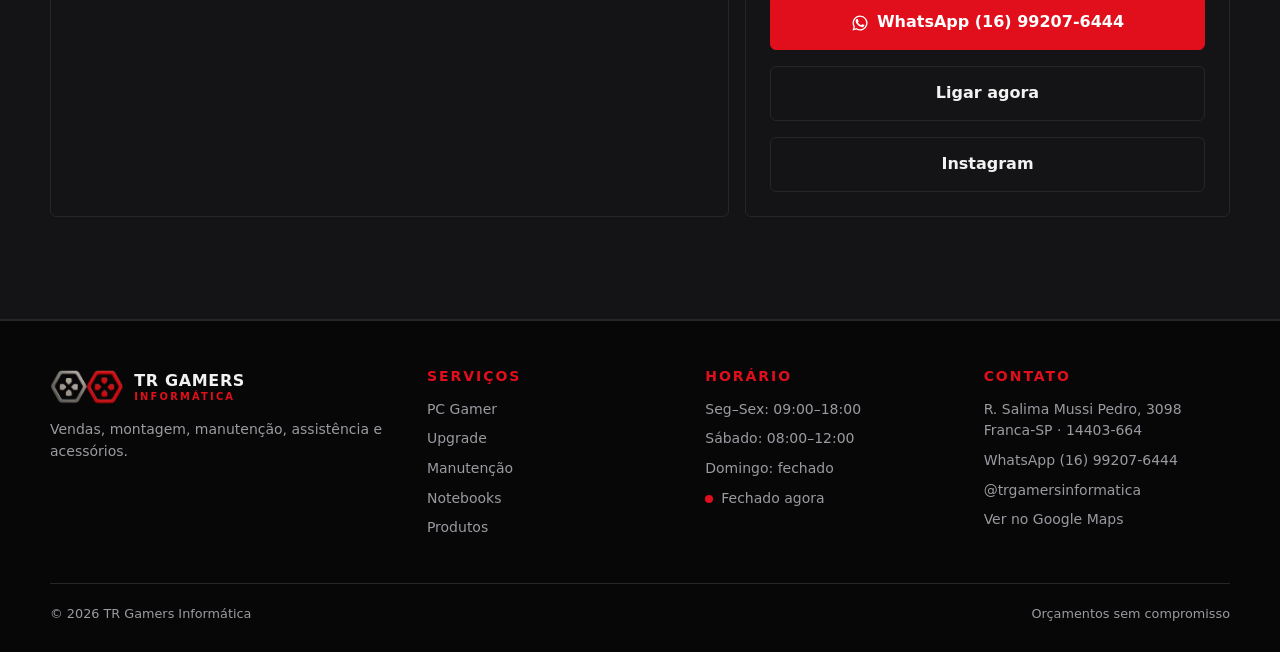
==== commit f541b743: "Experiência mobile e mais animações Mobile: menu animado com bloqueio de rolagem, header que recolhe" ====
--- a/contato/index.html
+++ b/contato/index.html
@@ -2,7 +2,7 @@
 <html lang="pt-BR">
 <head>
 <meta charset="utf-8">
-<meta name="viewport" content="width=device-width,initial-scale=1">
+<meta name="viewport" content="width=device-width,initial-scale=1,viewport-fit=cover">
 <title>Contato e endereço | TR Gamers Informática</title>
 <meta name="description" content="R. Salima Mussi Pedro, 3098, Franca-SP. Seg a Sex 9h às 18h, sábado 8h às 12h. Orçamentos pelo WhatsApp.">
 <meta name="theme-color" content="#0b0b0c">
@@ -34,6 +34,7 @@
   <symbol id="i-ram" viewBox="0 0 24 24"><rect x="2" y="8" width="20" height="8" rx="1"/><path d="M6 16v2M10 16v2M14 16v2M18 16v2M6 12h2M11 12h2M16 12h2"/></symbol>
   <symbol id="i-mouse" viewBox="0 0 24 24"><rect x="7" y="3" width="10" height="18" rx="5"/><path d="M12 7v4"/></symbol>
   <symbol id="i-cable" viewBox="0 0 24 24"><path d="M4 9h5v6H4zM15 9h5v6h-5zM9 12h6"/></symbol>
+  <symbol id="i-search" viewBox="0 0 24 24"><circle cx="11" cy="11" r="7"/><path d="M20 20l-4-4"/></symbol>
   <symbol id="i-check" viewBox="0 0 24 24"><path d="M5 12l4 4 10-10"/></symbol>
   <symbol id="i-truck" viewBox="0 0 24 24"><path d="M2 6h12v10H2zM14 10h4l3 3v3h-7"/><circle cx="6" cy="17" r="1.8"/><circle cx="17" cy="17" r="1.8"/></symbol>
 </svg>
@@ -53,6 +54,7 @@
       <a href="/produtos/">Produtos</a>
       <a href="/sobre/">Sobre</a>
       <a href="/contato/" aria-current="page">Contato</a>
+      <a class="btn nav__wa" data-wa="Oi, tudo bem? Vim pelo site da TR Gamers e gostaria de fazer um orçamento." href="https://wa.me/5516992076444"><svg aria-hidden="true"><use href="#i-wa"/></svg>Falar no WhatsApp</a>
       <a class="btn btn--primary btn--sm" href="/monte-seu-pc/">Monte seu PC</a>
     </nav>
   </div>
@@ -93,6 +95,7 @@
           <h3>Endereço</h3><p>R. Salima Mussi Pedro, 3098<br>Franca-SP · 14403-664</p>
           <h3>Horário</h3><table class="hours"><tr data-day="1"><td>Segunda</td><td>09:00–18:00</td></tr><tr data-day="2"><td>Terça</td><td>09:00–18:00</td></tr><tr data-day="3"><td>Quarta</td><td>09:00–18:00</td></tr><tr data-day="4"><td>Quinta</td><td>09:00–18:00</td></tr><tr data-day="5"><td>Sexta</td><td>09:00–18:00</td></tr><tr data-day="6"><td>Sábado</td><td>08:00–12:00</td></tr><tr data-day="0"><td>Domingo</td><td>Fechado</td></tr></table><span class="status"></span>
           <a class="btn btn--primary" data-wa="Oi, tudo bem? Vim pelo site da TR Gamers e gostaria de fazer um orçamento." href="https://wa.me/5516992076444"><svg aria-hidden="true"><use href="#i-wa"/></svg>WhatsApp (16) 99207-6444</a>
+          <a class="btn" href="tel:+5516992076444">Ligar agora</a>
           <a class="btn" href="https://www.instagram.com/trgamersinformatica/" target="_blank" rel="noopener noreferrer">Instagram</a>
         </div>
       </div>
--- a/css/layout.css
+++ b/css/layout.css
@@ -138,3 +138,44 @@
 .btn--primary:hover { transform: translateY(-1px); }
 .wa-float { animation: pop .5s .6s cubic-bezier(.3,1.5,.5,1) both; }
 @keyframes pop { from { opacity: 0; transform: scale(.4); } to { opacity: 1; transform: none; } }
+
+/* ===== Celular: menu animado, header que recolhe, áreas seguras ===== */
+html { -webkit-tap-highlight-color: transparent; }
+a, button, label, summary { touch-action: manipulation; }
+.header { transition: box-shadow .25s, background .25s, transform .3s ease; }
+.header.is-hidden { transform: translateY(-100%); }
+.progress { position: fixed; top: 0; left: 0; right: 0; height: 3px; z-index: 70; background: var(--red); transform-origin: 0 50%; transform: scaleX(var(--p, 0)); pointer-events: none; }
+.hero { min-height: clamp(460px, 78vh, 720px); }
+@supports (height: 100svh) { .hero { min-height: clamp(460px, 78svh, 720px); } }
+.nav a:not(.btn) { background: linear-gradient(var(--red), var(--red)) left bottom / 0 2px no-repeat; padding-bottom: 4px; transition: color .2s, background-size .25s; }
+.nav a:not(.btn):hover { background-size: 100% 2px; }
+.nav__wa { display: none; }
+.wa-float { bottom: calc(18px + env(safe-area-inset-bottom)); right: calc(18px + env(safe-area-inset-right)); }
+.wa-float::after { content: ""; position: absolute; inset: 0; border-radius: 50%; border: 2px solid var(--red); opacity: 0; animation: ring 3.5s ease-out 2.5s infinite; pointer-events: none; }
+@keyframes ring { 0% { transform: scale(1); opacity: .7; } 70%, 100% { transform: scale(1.6); opacity: 0; } }
+.footer { padding-bottom: calc(28px + env(safe-area-inset-bottom)); }
+
+@media (max-width: 860px) {
+  body.menu-open { overflow: hidden; }
+  .menu-btn[aria-expanded="true"] span { background: transparent; }
+  .menu-btn[aria-expanded="true"] span::before { top: 0; transform: rotate(45deg); }
+  .menu-btn[aria-expanded="true"] span::after { top: 0; transform: rotate(-45deg); }
+  .menu-btn span::before, .menu-btn span::after { transition: top .2s, transform .25s; }
+
+  .nav {
+    display: flex; visibility: hidden; opacity: 0; pointer-events: none; transform: translateY(-10px);
+    transition: opacity .25s ease, transform .25s ease, visibility 0s .25s;
+    max-height: calc(100vh - var(--header-h)); max-height: calc(100dvh - var(--header-h)); overflow-y: auto;
+  }
+  .nav.is-open { visibility: visible; opacity: 1; pointer-events: auto; transform: none; transition: opacity .25s ease, transform .25s ease; }
+  .nav a:not(.btn) { font-size: 1.05rem; padding: 16px 0; background: none; opacity: 0; transform: translateX(-10px); }
+  .nav.is-open a:not(.btn) { opacity: 1; transform: none; transition: opacity .3s ease calc(var(--i, 0) * 45ms + .05s), transform .3s ease calc(var(--i, 0) * 45ms + .05s), color .2s; }
+  .nav a[aria-current]:not(.btn) { box-shadow: none; color: var(--red); }
+  .nav__wa { display: inline-flex; margin-top: 16px; }
+  .nav .btn { margin-top: 12px; width: 100%; }
+  .nav .nav__wa + .btn { margin-top: 10px; }
+  .hero { background-position: 62% center; }
+  .hero h1 { font-size: clamp(1.9rem, 9vw, 2.6rem); }
+  .hero p { font-size: 1rem; }
+  .hero__in { padding-block: 40px 36px; }
+}
--- a/css/components.css
+++ b/css/components.css
@@ -139,7 +139,7 @@
 }
 
 /* Produto: imagem */
-.prod__img { width: 100%; aspect-ratio: 1; object-fit: cover; border-radius: 4px; background: #e9eef0; }
+.prod__img { width: 100%; height: auto; aspect-ratio: 1 / 1; object-fit: cover; border-radius: 0; background: #e9eef0; }
 
 /* Sobre */
 .sr-only { position: absolute; width: 1px; height: 1px; overflow: hidden; clip: rect(0 0 0 0); white-space: nowrap; }
@@ -198,3 +198,100 @@
   .has-selbar .wa-float { bottom: 92px; }
   .qform__block { padding: 16px; }
 }
+
+/* Imagens quadradas, cantos retos */
+.photos img { height: auto; aspect-ratio: 1 / 1; }
+.card[hidden] { display: none; }
+
+/* Busca de produtos */
+.search { display: grid; gap: 16px; margin-bottom: 28px; padding: 20px; background: var(--bg); border: 1px solid var(--border); border-radius: var(--radius); }
+.search__box { position: relative; width: 100%; max-width: 560px; }
+.search__ico { position: absolute; left: 18px; top: 50%; transform: translateY(-50%); width: 20px; height: 20px; color: var(--muted); pointer-events: none; }
+.search__box input { width: 100%; min-height: 50px; padding: 12px 46px 12px 48px; background: var(--surface); color: var(--text); border: 1px solid var(--border); border-radius: 999px; font: inherit; transition: border-color .2s; }
+.search__box input::placeholder { color: #6b6b72; }
+.search__box input:focus { outline: none; border-color: var(--red); }
+.search__box input::-webkit-search-cancel-button { display: none; }
+.search__clear { position: absolute; right: 7px; top: 50%; transform: translateY(-50%); width: 36px; height: 36px; border: 0; border-radius: 50%; background: none; font-size: 1.4rem; line-height: 1; color: var(--muted); }
+.search__clear:hover { color: var(--text); }
+.search__clear[hidden] { display: none; }
+.search__count { font-size: var(--fs-sm); color: var(--muted); }
+.search__count:empty { display: none; }
+.empty { text-align: center; padding: 40px 16px; display: grid; gap: 12px; justify-items: center; }
+.empty[hidden] { display: none; }
+
+/* ===== Celular ===== */
+.wiz__count { display: none; font-size: .8rem; color: var(--muted); letter-spacing: .06em; text-transform: uppercase; margin: -12px 0 18px; }
+.wiz__count b { color: var(--text); }
+.card .ico { transition: transform .25s ease; }
+.card:hover > .ico, .card:hover .prod__top .ico { transform: translateY(-3px) scale(1.08); }
+.card__more { display: inline-block; transition: transform .2s ease; }
+a.card:hover .card__more { transform: translateX(5px); text-decoration: none; }
+
+/* Animações de interação */
+.opt input:checked + span, .chip input:checked + span { animation: pick .28s ease; }
+@keyframes pick { 0% { transform: scale(.96); } 55% { transform: scale(1.025); } 100% { transform: scale(1); } }
+.wiz__step.is-active[data-dir="back"] { animation: stepBack .3s ease; }
+@keyframes stepBack { from { opacity: 0; transform: translateX(-12px); } to { opacity: 1; transform: none; } }
+.wiz__sum dd.flash { animation: flash .7s ease; }
+@keyframes flash { 0% { color: var(--red); transform: translateX(4px); } 100% { color: inherit; transform: none; } }
+.qform__n { transition: background .25s, transform .25s; }
+.qform__block.is-done .qform__n { background: #2ecc71; color: #06210f; font-size: 0; transform: scale(1.1); }
+.qform__block.is-done .qform__n::after { content: "✓"; font-size: .85rem; font-weight: 700; }
+.selbar__txt.bump { animation: bump .35s ease; }
+@keyframes bump { 40% { transform: scale(1.12); } }
+.stars { display: inline-block; }
+.js .review.is-in .stars { animation: stars 1s ease .2s both; }
+@keyframes stars { from { letter-spacing: -6px; opacity: 0; } to { letter-spacing: 3px; opacity: 1; } }
+.js .prod__img, .js .sobre__banner { transition: opacity .5s ease, transform .4s; }
+.js .prod__img:not(.is-loaded), .js .sobre__banner:not(.is-loaded) { opacity: 0; }
+.prod { overflow: hidden; }
+.prod:hover .prod__img { transform: scale(1.03); }
+.prod__img { transition: transform .4s ease; }
+.band .btn, .cta-final .btn--primary { transition: transform .2s ease, background .2s; }
+.band .btn:hover { transform: translateX(4px); }
+
+@media (max-width: 900px) {
+  .wiz__count { display: block; }
+  .wiz__progress button::after { display: none; }
+  .wiz__progress button { padding-top: 10px; }
+  .wiz__nav, .qform__send {
+    position: sticky; bottom: 0; z-index: 40; margin-inline: calc(var(--gutter) * -1);
+    padding: 12px var(--gutter) calc(12px + env(safe-area-inset-bottom));
+    background: rgba(11, 11, 12, .96); border-top: 1px solid var(--border); backdrop-filter: blur(8px);
+  }
+  .wiz__nav { flex-wrap: nowrap; margin-top: 20px; }
+  .wiz__nav .btn { flex: 1; }
+  .wiz__nav [data-prev] { flex: 0 0 auto; }
+  .qform__send { flex-direction: column; align-items: stretch; gap: 8px; }
+  .qform__send .btn { width: 100%; }
+  .qform__send .note { font-size: .78rem; text-align: center; }
+  .has-sticky .wa-float { display: none; }
+}
+
+@media (max-width: 600px) {
+  .cards:has(.prod) { grid-template-columns: repeat(2, 1fr); gap: 10px; }
+  .prod { padding: 10px; gap: 8px; }
+  .prod h3 { font-size: .85rem; }
+  .prod__top .ico { width: 20px; height: 20px; }
+  .prod__tag { font-size: .65rem; }
+  .prod .btn { font-size: .78rem; padding: 10px 6px; }
+  .search { padding: 14px; }
+  .search .chips { flex-wrap: nowrap; overflow-x: auto; margin-inline: -14px; padding: 2px 14px 6px; scrollbar-width: none; scroll-snap-type: x proximity; }
+  .search .chips::-webkit-scrollbar { display: none; }
+  .search .chip { flex: none; scroll-snap-align: start; }
+  .map, .map iframe, .map__ph { min-height: 280px; }
+  .selbar { bottom: calc(12px + env(safe-area-inset-bottom)); }
+  .has-selbar .wa-float { bottom: calc(88px + env(safe-area-inset-bottom)); }
+  .opt > span { padding: 14px 16px; }
+  .band { padding: 22px; }
+  .band .btn { width: 100%; }
+  .cta-final .hero__cta .btn, .page-hero .hero__cta .btn { width: 100%; }
+  .section__head { margin-bottom: 24px; }
+  .photos { grid-template-columns: 1fr; }
+}
+
+@media (prefers-reduced-motion: reduce) {
+  *, *::before, *::after { animation-duration: .01ms !important; animation-iteration-count: 1 !important; animation-delay: 0s !important; transition: none !important; }
+  .js .reveal { opacity: 1; transform: none; }
+  .wa-float::after { display: none; }
+}
